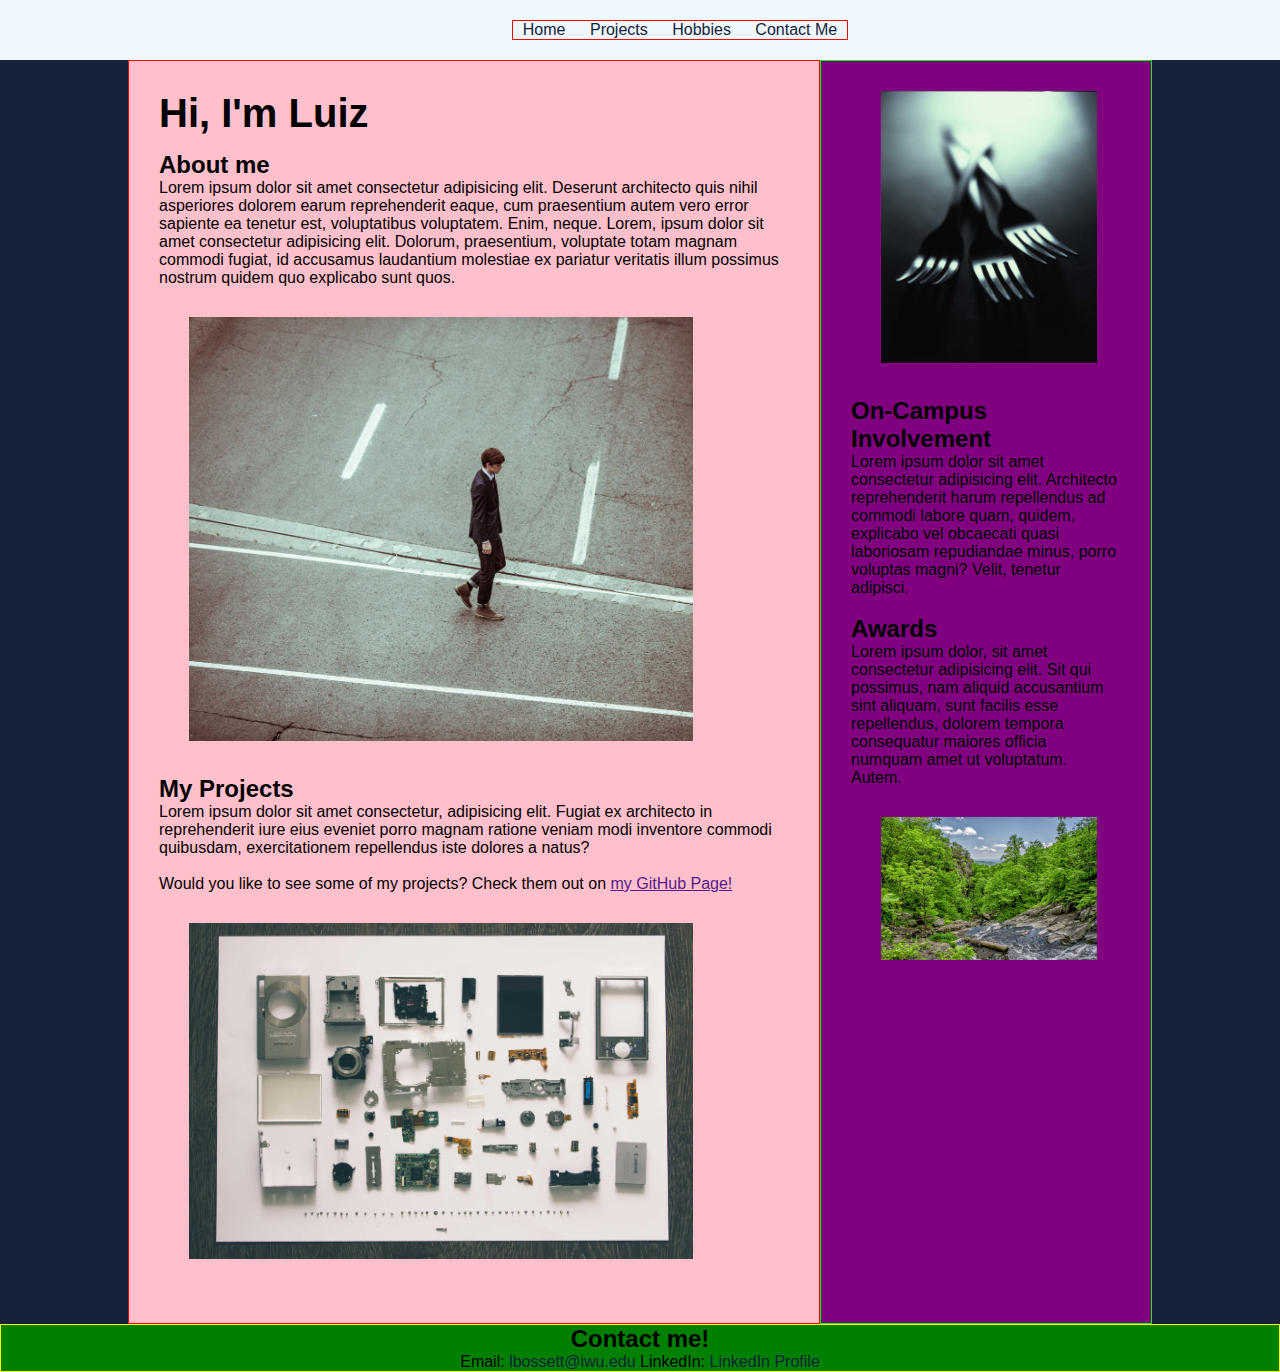
==== index.html @ d03e7ff5 "file updates" ====
<!DOCTYPE html>
<html lang="en">
<head>
    <meta charset="UTF-8">
    <meta name="viewport" content="width=device-width, initial-scale=1.0">
    <title>Luiz Bossetto</title>
    <link rel="stylesheet" href="style.css">
</head>
<body>
    
    <header>

        <nav>
            <a href="#home">Home</a>
            <a href="#projects">Projects</a>
            <a href="">Hobbies</a>
            <a href="">Contact Me</a>
        </nav>
    </header>

    <main>
        <section>
            <h1 id="home">Hi, I'm Luiz</h1>
            <h2>About me</h2>
            <p>Lorem ipsum dolor sit amet consectetur adipisicing elit. Deserunt architecto quis nihil asperiores dolorem earum reprehenderit eaque, cum praesentium autem vero error sapiente ea tenetur est, voluptatibus voluptatem. Enim, neque. Lorem, ipsum dolor sit amet consectetur adipisicing elit. Dolorum, praesentium, voluptate totam magnam commodi fugiat, id accusamus laudantium molestiae ex pariatur veritatis illum possimus nostrum quidem quo explicabo sunt quos.</p>

            <img src="img/man_walking.jpg" alt="A man walking">

            <h2 id="projects">My Projects</h2>
            <p>
                Lorem ipsum dolor sit amet consectetur, adipisicing elit. Fugiat ex architecto in reprehenderit iure eius eveniet porro magnam ratione veniam modi inventore commodi quibusdam, exercitationem repellendus iste dolores a natus?
                <br><br> 
                Would you like to see some of my projects? Check them out on <a href="">my GitHub Page!</a>
                <img src="img/hardware.jpg" alt="Computer Components">
            </p>

        </section>

        <aside>
            <img src="img/image.jpg" alt="Forks">
            <h2>On-Campus Involvement</h2>
            <p>Lorem ipsum dolor sit amet consectetur adipisicing elit. Architecto reprehenderit harum repellendus ad commodi labore quam, quidem, explicabo vel obcaecati quasi laboriosam repudiandae minus, porro voluptas magni? Velit, tenetur adipisci.</p>
            <br>
            <h2>Awards</h2>
            <p>Lorem ipsum dolor, sit amet consectetur adipisicing elit. Sit qui possimus, nam aliquid accusantium sint aliquam, sunt facilis esse repellendus, dolorem tempora consequatur maiores officia numquam amet ut voluptatum. Autem.</p>
            <img src="img/forest.jpg" alt="Forest">
        </aside>


    </main>

    <footer>
        <h2>Contact me!</h2>
        <p>Email: 
            <a href="mailto:lbossett@iwu.edu">lbossett@iwu.edu</a>
        
            LinkedIn:
            <a href="">LinkedIn Profile</a>
        </p>
    </footer>


</body>
</html>
---- style.css ----
/* Resetting default CSS properties on all elements (something I do on my projects) */
* {
    margin: 0;
    padding: 0;
    font-family: 'Trebuchet MS', 'Lucida Sans Unicode', 'Lucida Grande', 'Lucida Sans', Arial, sans-serif;
}

body {
    background-color: #152238;
    overflow-x: hidden;
}

header {
    background-color: aliceblue;
    width: 100%;
    padding: 20px;
    display: flex;
    justify-content: center;
}
header nav {
    margin-left: 40px;
    border: 1px solid red;
    display: inline-block;
}
header a{
    padding: 10px;
    text-decoration: none;
    font-family: 'Trebuchet MS', 'Lucida Sans Unicode', 'Lucida Grande', 'Lucida Sans', Arial, sans-serif;
    color: #152238;
}

main {
    display: flex;
    width: 80%;
    margin: auto;
}

section {
    background-color: pink;
    border: 1px solid red;
    width: 70%;
    padding: 30px;
}

section h1 {
    font-size: 2.5em;
    margin-bottom: 15px;
}

aside {
    background-color: purple;
    border: 1px solid lime;
    width: 30%;
    padding: 0px 30px;
}

img {
    width: 80%;
    padding: 30px;
}

footer {
    background-color: green;
    border: 1px solid yellow;
    margin: auto;
    text-align: center;
}
footer p a {
    text-decoration: none;
    color: #152238;
}
footer p a:hover {
    font-weight: bold;
}
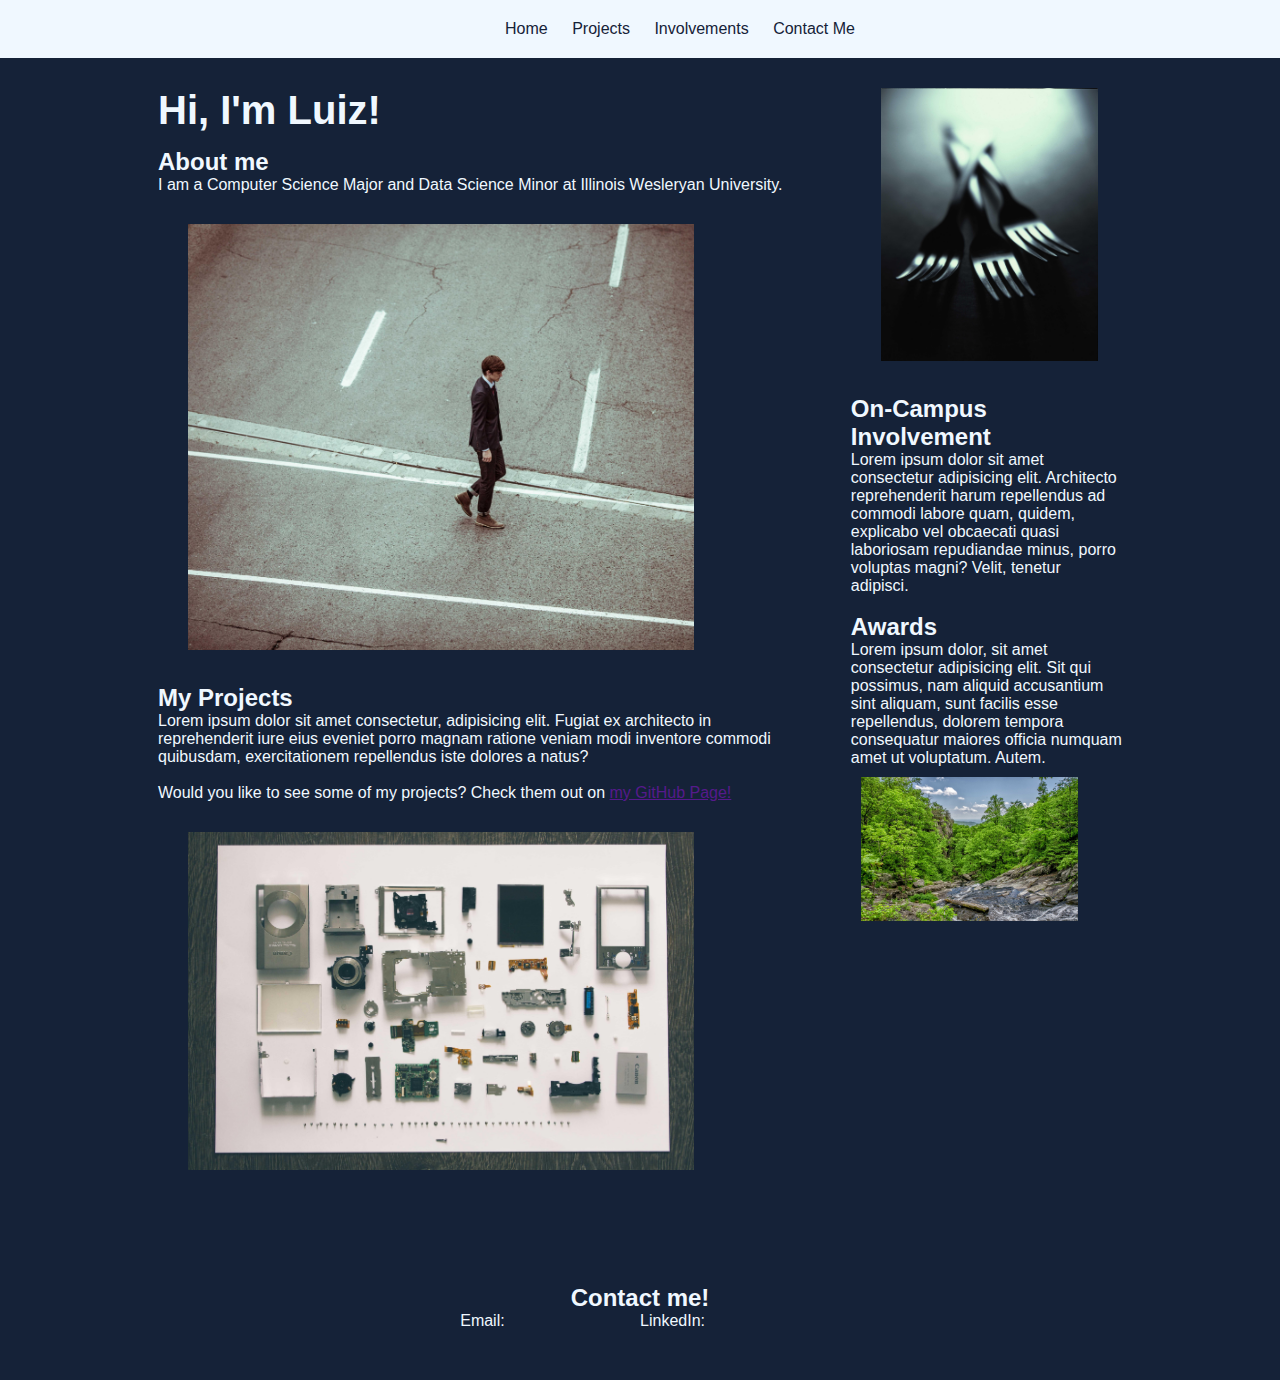
==== commit a968774c: "file updates" ====
--- a/index.html
+++ b/index.html
@@ -13,16 +13,16 @@
         <nav>
             <a href="#home">Home</a>
             <a href="#projects">Projects</a>
-            <a href="">Hobbies</a>
+            <a href="#involvements">Involvements</a>
             <a href="">Contact Me</a>
         </nav>
     </header>
 
     <main>
-        <section>
-            <h1 id="home">Hi, I'm Luiz</h1>
+        <section id="main-content">
+            <h1 id="home">Hi, I'm Luiz!</h1>
             <h2>About me</h2>
-            <p>Lorem ipsum dolor sit amet consectetur adipisicing elit. Deserunt architecto quis nihil asperiores dolorem earum reprehenderit eaque, cum praesentium autem vero error sapiente ea tenetur est, voluptatibus voluptatem. Enim, neque. Lorem, ipsum dolor sit amet consectetur adipisicing elit. Dolorum, praesentium, voluptate totam magnam commodi fugiat, id accusamus laudantium molestiae ex pariatur veritatis illum possimus nostrum quidem quo explicabo sunt quos.</p>
+            <p>I am a Computer Science Major and Data Science Minor at Illinois Wesleryan University.</p>
 
             <img src="img/man_walking.jpg" alt="A man walking">
 
@@ -36,15 +36,15 @@
 
         </section>
 
-        <aside>
+        <section id="side-content">
             <img src="img/image.jpg" alt="Forks">
-            <h2>On-Campus Involvement</h2>
+            <h2 id="involvements">On-Campus Involvement</h2>
             <p>Lorem ipsum dolor sit amet consectetur adipisicing elit. Architecto reprehenderit harum repellendus ad commodi labore quam, quidem, explicabo vel obcaecati quasi laboriosam repudiandae minus, porro voluptas magni? Velit, tenetur adipisci.</p>
             <br>
             <h2>Awards</h2>
             <p>Lorem ipsum dolor, sit amet consectetur adipisicing elit. Sit qui possimus, nam aliquid accusantium sint aliquam, sunt facilis esse repellendus, dolorem tempora consequatur maiores officia numquam amet ut voluptatum. Autem.</p>
-            <img src="img/forest.jpg" alt="Forest">
-        </aside>
+            <img src="img/forest.jpg" id="img-awards" alt="Forest">
+        </section>
 
 
     </main>
--- a/style.css
+++ b/style.css
@@ -8,6 +8,7 @@
 body {
     background-color: #152238;
     overflow-x: hidden;
+    color: aliceblue;
 }
 
 header {
@@ -19,7 +20,7 @@
 }
 header nav {
     margin-left: 40px;
-    border: 1px solid red;
+    /* border: 1px solid red; */
     display: inline-block;
 }
 header a{
@@ -35,35 +36,41 @@
     margin: auto;
 }
 
-section {
-    background-color: pink;
-    border: 1px solid red;
+#main-content {
+    /* background-color: pink;
+    border: 1px solid red; */
     width: 70%;
     padding: 30px;
 }
 
-section h1 {
+#main-content h1 {
     font-size: 2.5em;
     margin-bottom: 15px;
 }
 
-aside {
-    background-color: purple;
-    border: 1px solid lime;
+#side-content {
+    /* background-color: purple;
+    border: 1px solid lime; */
     width: 30%;
-    padding: 0px 30px;
+    padding: 0px  30px;
 }
 
 img {
     width: 80%;
     padding: 30px;
 }
+#img-awards {
+    /* border: 1px solid red; */
+    padding: 10px;
+}
+
 
 footer {
-    background-color: green;
-    border: 1px solid yellow;
+    /* background-color: green; */
+    /* border: 1px solid yellow; */
     margin: auto;
     text-align: center;
+    padding: 50px;
 }
 footer p a {
     text-decoration: none;
@@ -72,3 +79,22 @@
 footer p a:hover {
     font-weight: bold;
 }
+
+
+@media (max-width: 800px) {
+    body {
+        overflow: hidden;
+    }
+    main {
+        flex-direction: column;
+    }
+
+    #main-content, #side-content {
+        width: 90%;
+        margin: auto;
+    }
+    #img-awards {
+        width: 100%;
+        margin-bottom: 50px;
+    }
+}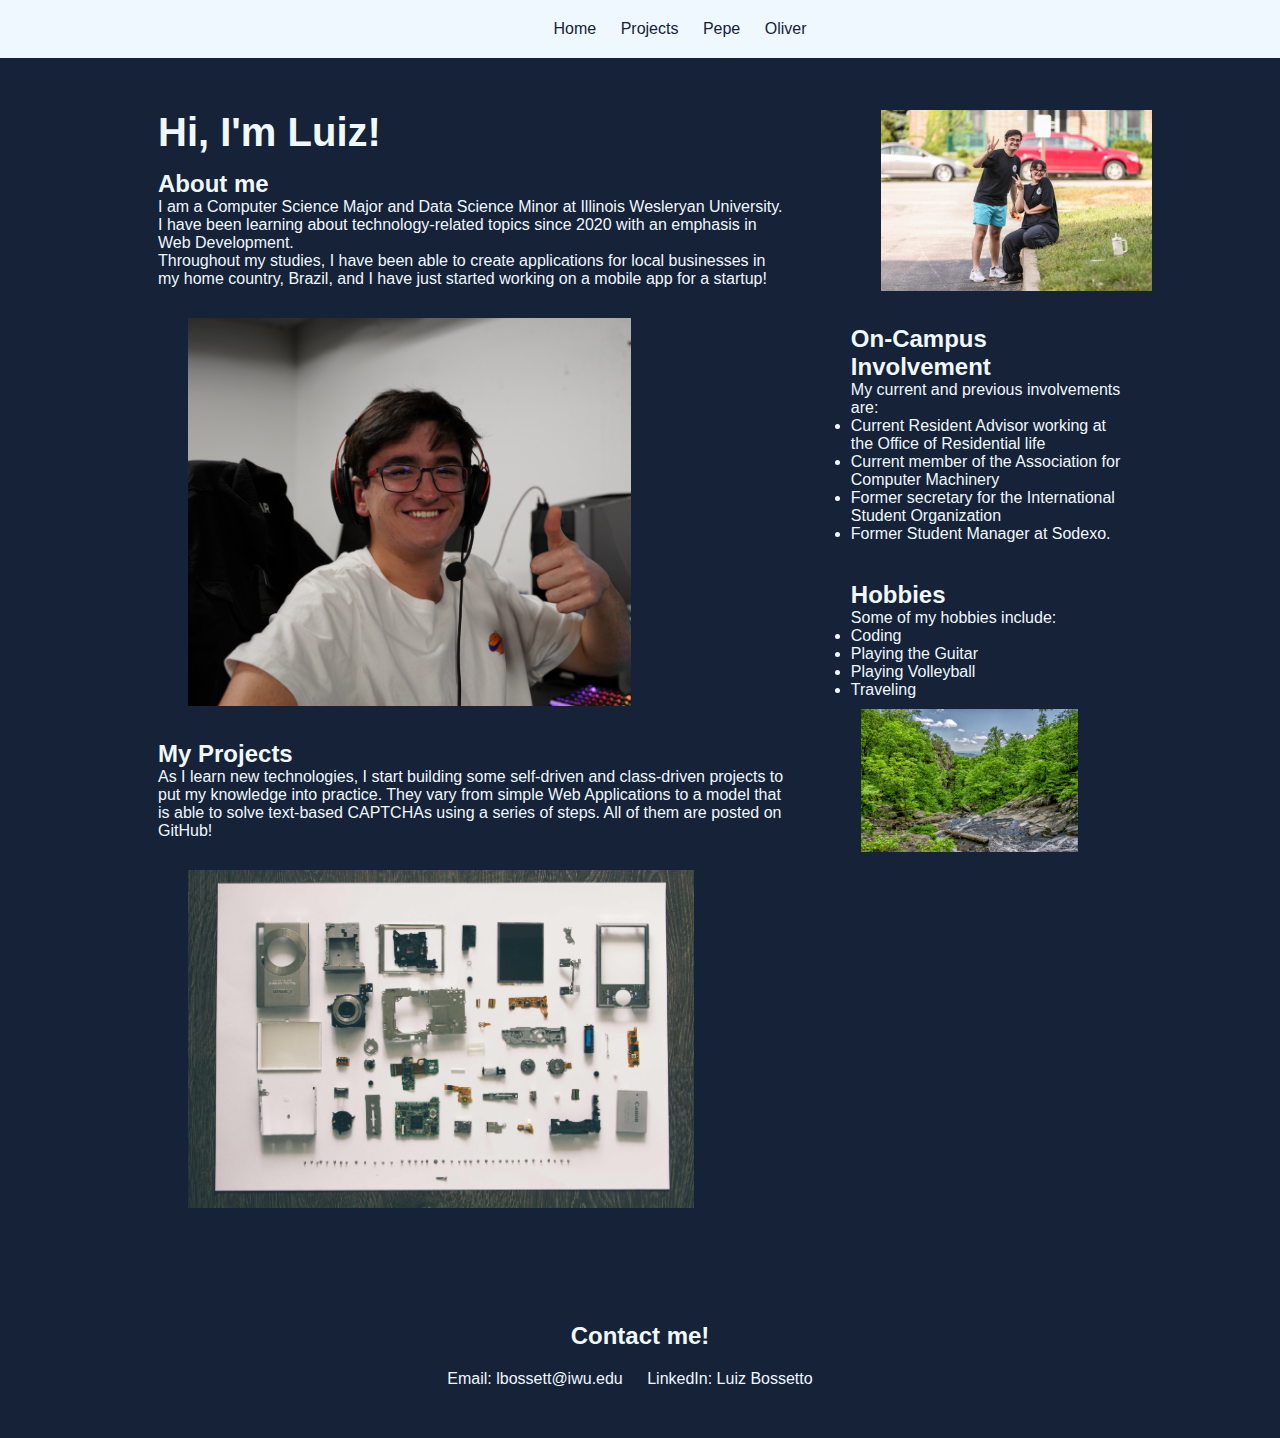
==== commit 75a862ba: "project done" ====
--- a/index.html
+++ b/index.html
@@ -11,10 +11,10 @@
     <header>
 
         <nav>
-            <a href="#home">Home</a>
-            <a href="#projects">Projects</a>
-            <a href="#involvements">Involvements</a>
-            <a href="">Contact Me</a>
+            <a href="index.html">Home</a>
+            <a href="https://github.com/luizfboss" target="_blank">Projects</a>
+            <a href="pepe.html">Pepe</a>
+            <a href="oliver.html">Oliver</a>
         </nav>
     </header>
 
@@ -22,40 +22,61 @@
         <section id="main-content">
             <h1 id="home">Hi, I'm Luiz!</h1>
             <h2>About me</h2>
-            <p>I am a Computer Science Major and Data Science Minor at Illinois Wesleryan University.</p>
+            <p>
+                I am a Computer Science Major and Data Science Minor at Illinois Wesleryan University.
+                I have been learning about technology-related topics since 2020 with an emphasis in Web Development.
+                <br>
+                Throughout my studies, I have been able to create applications for local businesses in my home 
+                country, Brazil, and I have just started working on a mobile app for a startup! 
+            </p>
 
-            <img src="img/man_walking.jpg" alt="A man walking">
+            <img src="img/about.jpg" id="img-about" alt="Luiz giving a thumbs up">
+            <br>
 
             <h2 id="projects">My Projects</h2>
             <p>
-                Lorem ipsum dolor sit amet consectetur, adipisicing elit. Fugiat ex architecto in reprehenderit iure eius eveniet porro magnam ratione veniam modi inventore commodi quibusdam, exercitationem repellendus iste dolores a natus?
-                <br><br> 
-                Would you like to see some of my projects? Check them out on <a href="">my GitHub Page!</a>
+                As I learn new technologies, I start building some self-driven and class-driven projects to put my knowledge into practice.
+                They vary from simple Web Applications to a model that is able to solve text-based CAPTCHAs using a series of steps. All of them are posted on GitHub!
+                <br> 
                 <img src="img/hardware.jpg" alt="Computer Components">
             </p>
 
         </section>
 
         <section id="side-content">
-            <img src="img/image.jpg" alt="Forks">
+            <img src="img/involvement.jpg" id="img-involvement" alt="Luiz on Move In Day">
             <h2 id="involvements">On-Campus Involvement</h2>
-            <p>Lorem ipsum dolor sit amet consectetur adipisicing elit. Architecto reprehenderit harum repellendus ad commodi labore quam, quidem, explicabo vel obcaecati quasi laboriosam repudiandae minus, porro voluptas magni? Velit, tenetur adipisci.</p>
+            <p>My current and previous involvements are:</p>
+            <ul>
+                <li>Current Resident Advisor working at the Office of Residential life</li>
+                <li>Current member of the Association for Computer Machinery</li>
+                <li>Former secretary for the International Student Organization</li>
+                <li>Former Student Manager at Sodexo.</li>
+            </ul>
             <br>
-            <h2>Awards</h2>
-            <p>Lorem ipsum dolor, sit amet consectetur adipisicing elit. Sit qui possimus, nam aliquid accusantium sint aliquam, sunt facilis esse repellendus, dolorem tempora consequatur maiores officia numquam amet ut voluptatum. Autem.</p>
-            <img src="img/forest.jpg" id="img-awards" alt="Forest">
+
+            
+            <h2 id="hobbies-h2">Hobbies</h2>
+            <p>Some of my hobbies include:</p>
+            <ul>
+                <li>Coding</li>
+                <li>Playing the Guitar</li>
+                <li>Playing Volleyball</li>
+                <li>Traveling</li>
+            </ul>
+            <img src="img/forest.jpg" id="img-hobbies" alt="Forest Landscape">
         </section>
 
 
     </main>
 
-    <footer>
+    <footer id="contact">
         <h2>Contact me!</h2>
         <p>Email: 
             <a href="mailto:lbossett@iwu.edu">lbossett@iwu.edu</a>
         
             LinkedIn:
-            <a href="">LinkedIn Profile</a>
+            <a href="https://www.linkedin.com/in/luiz-bossetto/" target="_blank">Luiz Bossetto</a>
         </p>
     </footer>
 
--- a/style.css
+++ b/style.css
@@ -17,10 +17,10 @@
     padding: 20px;
     display: flex;
     justify-content: center;
+    position: fixed;
 }
 header nav {
     margin-left: 40px;
-    /* border: 1px solid red; */
     display: inline-block;
 }
 header a{
@@ -34,11 +34,10 @@
     display: flex;
     width: 80%;
     margin: auto;
+    padding-top: 80px;
 }
 
 #main-content {
-    /* background-color: pink;
-    border: 1px solid red; */
     width: 70%;
     padding: 30px;
 }
@@ -47,10 +46,26 @@
     font-size: 2.5em;
     margin-bottom: 15px;
 }
+#main-content a {
+    color: aliceblue;
+}
+#main-content a:hover, header a:hover {
+    font-weight: bold;
+}
+#main-content a:visited {
+    color: aliceblue;
+}
+
+#img-about {
+    width: 70%;
+    margin: auto;
+}
+
+#img-involvement {
+    width: 100%;
+}
 
 #side-content {
-    /* background-color: purple;
-    border: 1px solid lime; */
     width: 30%;
     padding: 0px  30px;
 }
@@ -59,32 +74,32 @@
     width: 80%;
     padding: 30px;
 }
-#img-awards {
-    /* border: 1px solid red; */
+#img-hobbies {
     padding: 10px;
 }
 
+#hobbies-h2 {
+    padding-top: 20px;
+}
 
 footer {
-    /* background-color: green; */
-    /* border: 1px solid yellow; */
     margin: auto;
     text-align: center;
     padding: 50px;
 }
+footer h2 {
+    margin-bottom: 20px;
+}
 footer p a {
     text-decoration: none;
-    color: #152238;
+    color: #f0f8ff;
+    margin-right: 20px;
 }
 footer p a:hover {
     font-weight: bold;
 }
 
-
 @media (max-width: 800px) {
-    body {
-        overflow: hidden;
-    }
     main {
         flex-direction: column;
     }
@@ -93,8 +108,49 @@
         width: 90%;
         margin: auto;
     }
-    #img-awards {
+    #img-hobbies {
         width: 100%;
         margin-bottom: 50px;
     }
-}+}
+
+/* oliver.html & pepe.html CSS selectors BEGIN */
+#main-oliver, #main-pepe {
+    padding-top: 50px;
+    width: 50%;
+}
+#side-content-oliver {
+    width: 300px;
+    padding: 50px 0px;
+}
+
+.img-dog-wrapper {
+    width: 100%;
+    margin: auto;
+}
+
+#side-content-pepe {
+    width: 50%;
+    padding: 50px 0px;
+}
+
+@media (max-width: 1640px) {
+    #main-oliver, #main-pepe {
+        flex-direction: column;
+    }
+    #main-oliver, #main-pepe{
+        margin: auto;
+        align-items: center;
+    }
+    #main-content-oliver, #side-content-oliver, #main-content-pepe, #side-content-pepe {
+        width: 90%;
+    }
+    #side-content-oliver img{
+        width: 90%;
+    }
+    #side-content-pepe img{
+        width: 80%;
+        margin: auto;
+    }
+}
+/* oliver.html & pepe.html CSS selectors END */